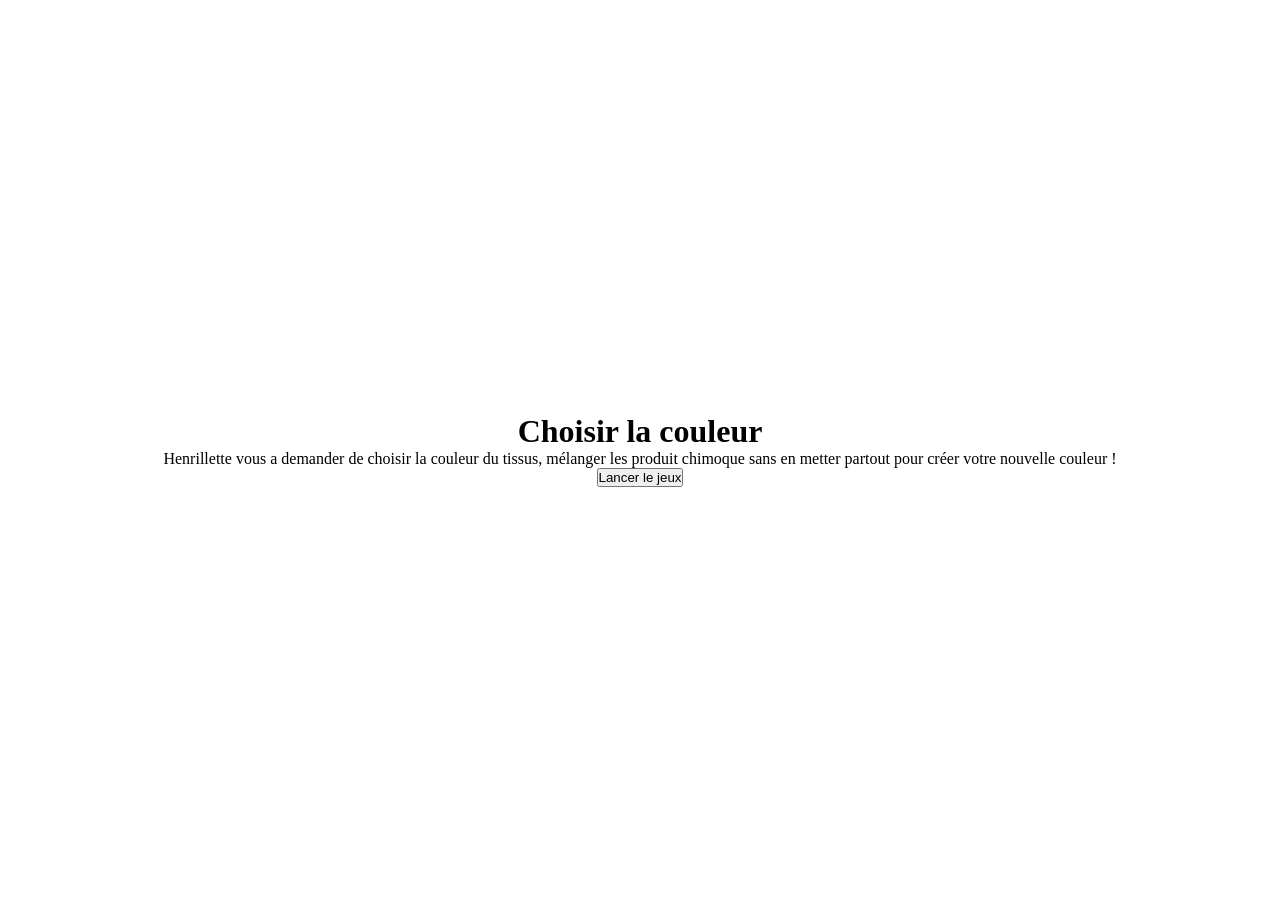
==== jeu_1/index.html @ a20fc321 "Ajout jeux 2 sans git" ====
<!DOCTYPE html>
<html lang="fr">

<head>
    <meta charset="UTF-8">
    <meta name="viewport" content="width=device-width, initial-scale=1.0">

    <link rel="stylesheet" href="css/styles.css">

    <title>Jeux Partie | 1</title>
</head>

<body data-continue-url="prochaine-page.html">
    <div class="intro" aria-hidden="false">
        <h1 class="titre">Choisir la couleur</h1>
        <p class="text anime">Henrillette vous a demander de choisir la couleur du tissus, mélanger les produit chimoque sans en metter partout pour créer votre nouvelle couleur !</p>
        <button class="start" aria-expanded="false">Lancer le jeux</button>
    </div>

    <div class="rules-modal" aria-hidden="true">
        <div class="rules-card">
            <h2>Regles du jeu</h2>
            <ul>
                <li>Choisis un verre de couleur et verse dans le verre cible.</li>
                <li>Ne renverse pas a cote, sinon tu perds des points.</li>
                <li>Le chrono dure 10 secondes des que la partie commence.</li>
            </ul>
            <button class="start-confirm">Commencer</button>
        </div>
    </div>

        <canvas id="canvas" aria-hidden="true"></canvas>

        <script src="js/script.js"></script>
        <script src="js/game.js"></script>
</body>

</html>
---- jeu_1/css/styles.css ----
* {
  margin: 0;
  padding: 0;
  box-sizing: border-box;
}
body {
  overflow: hidden;
}
.intro {
  display: flex;
  flex-direction: column;
  justify-content: center;
  align-items: center;
  height: 100vh;
  padding: 50px;
  z-index: -1000;
  text-align: center;
}

.rules-modal {
  position: fixed;
  inset: 0;
  background: rgba(0, 0, 0, 0.72);
  display: flex;
  justify-content: center;
  align-items: center;
  padding: 24px;
  z-index: 1000;
}

.rules-card {
  width: min(560px, 92vw);
  background: #ffffff;
  color: #111111;
  border-radius: 14px;
  padding: 28px;
  box-shadow: 0 20px 45px rgba(0, 0, 0, 0.35);
}

.rules-card h2 {
  margin-bottom: 14px;
}

.rules-card ul {
  padding-left: 22px;
  margin-bottom: 20px;
  line-height: 1.5;
}

.start-confirm {
  border: none;
  border-radius: 10px;
  padding: 12px 20px;
  font-size: 18px;
  font-weight: 700;
  background: #111111;
  color: #ffffff;
  cursor: pointer;
}

[aria-hidden="true"] {
  display: none;
}

.anime span {
  display: inline-block;
  opacity: 0;
  animation: text 0.6s ease forwards;
  animation-delay: calc(sibling-index() * .01s);
}

@keyframes text {
  0% {
    opacity: 0;
    transform: translateY(100px);
  }
  70% {
    transform: translateY(0);
  }
  100% {
    opacity: 1;
  }
}
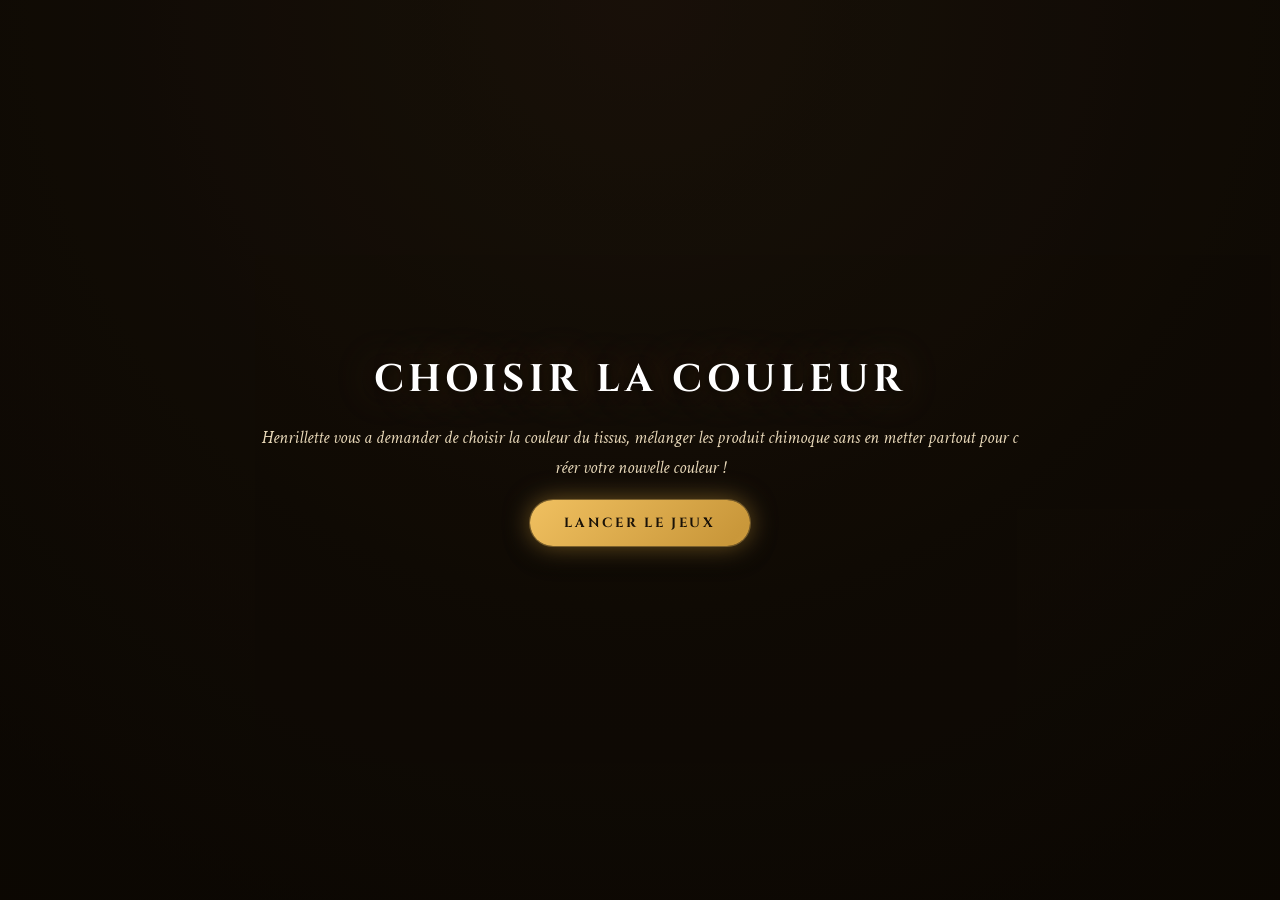
==== commit fdce4aec: "style jeux 1 + ajout jeux 3 et story telling.docx" ====
--- a/jeu_1/index.html
+++ b/jeu_1/index.html
@@ -4,6 +4,9 @@
 <head>
     <meta charset="UTF-8">
     <meta name="viewport" content="width=device-width, initial-scale=1.0">
+    <link rel="preconnect" href="https://fonts.googleapis.com">
+    <link rel="preconnect" href="https://fonts.gstatic.com" crossorigin>
+    <link href="https://fonts.googleapis.com/css2?family=Cinzel:wght@400;700;900&family=Crimson+Text:ital,wght@0,400;0,600;1,400&display=swap" rel="stylesheet">
 
     <link rel="stylesheet" href="css/styles.css">
 
--- a/jeu_1/css/styles.css
+++ b/jeu_1/css/styles.css
@@ -1,26 +1,98 @@
+:root {
+  --fond: #1a1208;
+  --or: #c9973a;
+  --or-vif: #f0c060;
+  --ivoire: #f5e8c8;
+  --ivoire-f: #a89060;
+}
+
 * {
   margin: 0;
   padding: 0;
   box-sizing: border-box;
 }
+
 body {
+  min-height: 100vh;
   overflow: hidden;
+  font-family: "Crimson Text", serif;
+  color: var(--ivoire);
+  background:
+    linear-gradient(rgba(0, 0, 0, 0.35), rgba(0, 0, 0, 0.35)),
+    radial-gradient(circle at top, #2a1d10 0%, #1a1208 55%, #120c05 100%);
 }
+
 .intro {
+  position: fixed;
+  inset: 0;
   display: flex;
   flex-direction: column;
   justify-content: center;
   align-items: center;
-  height: 100vh;
-  padding: 50px;
-  z-index: -1000;
+  gap: 18px;
+  padding: 32px;
   text-align: center;
+  background: rgba(10, 6, 2, 0.2);
+}
+
+.titre {
+  font-family: "Cinzel", serif;
+  font-size: clamp(1.4rem, 5vw, 2.4rem);
+  letter-spacing: 0.12em;
+  color: #fff;
+  text-transform: uppercase;
+  text-shadow: 0 2px 12px rgba(0, 0, 0, 0.8), 0 0 40px rgba(201, 151, 58, 0.4);
+}
+
+.text {
+  width: min(760px, 92vw);
+  line-height: 1.65;
+  font-size: clamp(0.95rem, 2.7vw, 1.1rem);
+  color: #e8d8b8;
+  font-style: italic;
+}
+
+.start,
+.start-confirm {
+  font-family: "Cinzel", serif;
+  font-weight: 700;
+  letter-spacing: 0.2em;
+  text-transform: uppercase;
+  border: none;
+  border-radius: 999px;
+  padding: 14px 34px;
+  cursor: pointer;
+  color: #1a1208;
+  background: linear-gradient(135deg, #f0c060, #c9973a, #f0c060);
+  background-size: 200% 100%;
+  box-shadow:
+    0 0 0 1px rgba(240, 192, 96, 0.35),
+    0 0 26px rgba(201, 151, 58, 0.55),
+    0 8px 26px rgba(0, 0, 0, 0.45);
+  transition: transform 0.25s ease, box-shadow 0.25s ease, background-position 0.35s ease;
+}
+
+.start:hover,
+.start-confirm:hover {
+  transform: translateY(-2px) scale(1.02);
+  background-position: 100% 0;
+  box-shadow:
+    0 0 0 2px rgba(240, 192, 96, 0.5),
+    0 0 36px rgba(201, 151, 58, 0.7),
+    0 10px 30px rgba(0, 0, 0, 0.5);
+}
+
+.start:active,
+.start-confirm:active {
+  transform: translateY(1px) scale(0.99);
 }
 
 .rules-modal {
   position: fixed;
   inset: 0;
-  background: rgba(0, 0, 0, 0.72);
+  background:
+    linear-gradient(rgba(10, 6, 2, 0.56), rgba(10, 6, 2, 0.56)),
+    radial-gradient(circle at top, rgba(40, 28, 15, 0.55), rgba(10, 6, 2, 0.9));
   display: flex;
   justify-content: center;
   align-items: center;
@@ -30,49 +102,53 @@
 
 .rules-card {
   width: min(560px, 92vw);
-  background: #ffffff;
-  color: #111111;
-  border-radius: 14px;
-  padding: 28px;
-  box-shadow: 0 20px 45px rgba(0, 0, 0, 0.35);
+  padding: 26px;
+  border-radius: 16px;
+  background: rgba(8, 5, 2, 0.58);
+  color: var(--ivoire);
+  border: 1px solid rgba(240, 210, 150, 0.28);
+  backdrop-filter: blur(14px);
+  -webkit-backdrop-filter: blur(14px);
+  box-shadow: 0 6px 32px rgba(0, 0, 0, 0.55), inset 0 1px 0 rgba(255, 255, 255, 0.05);
 }
 
 .rules-card h2 {
   margin-bottom: 14px;
+  font-family: "Cinzel", serif;
+  color: #fff;
+  letter-spacing: 0.08em;
 }
 
 .rules-card ul {
   padding-left: 22px;
   margin-bottom: 20px;
-  line-height: 1.5;
-}
-
-.start-confirm {
-  border: none;
-  border-radius: 10px;
-  padding: 12px 20px;
-  font-size: 18px;
-  font-weight: 700;
-  background: #111111;
-  color: #ffffff;
-  cursor: pointer;
+  line-height: 1.6;
+  color: #e8d8b8;
 }
 
 [aria-hidden="true"] {
   display: none;
 }
 
+#canvas[aria-hidden="true"] {
+  display: none;
+}
+
+#canvas {
+  display: block;
+}
+
 .anime span {
   display: inline-block;
   opacity: 0;
   animation: text 0.6s ease forwards;
-  animation-delay: calc(sibling-index() * .01s);
+  animation-delay: calc(sibling-index() * 0.01s);
 }
 
 @keyframes text {
   0% {
     opacity: 0;
-    transform: translateY(100px);
+    transform: translateY(60px);
   }
   70% {
     transform: translateY(0);
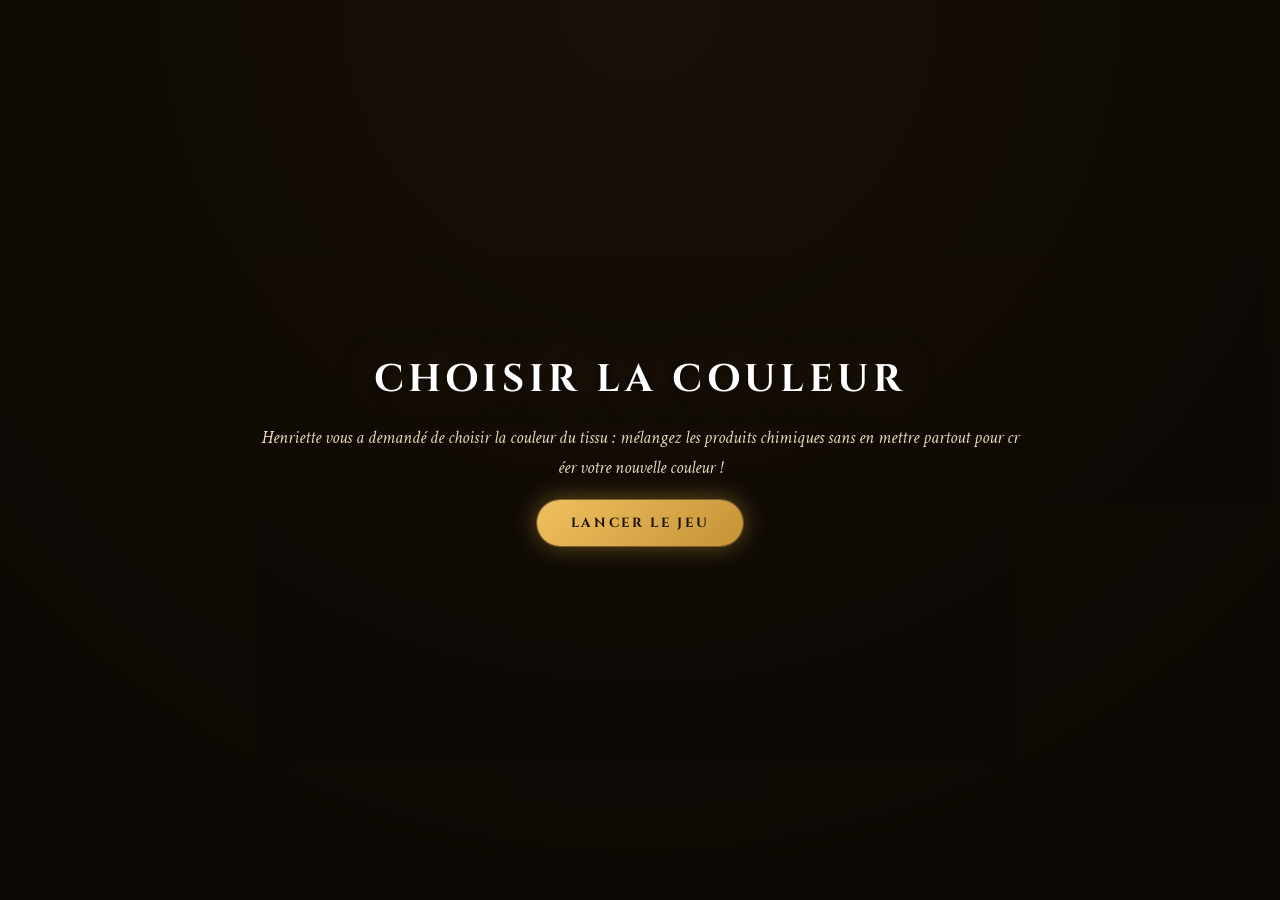
==== commit 80389563: "Corection" ====
--- a/jeu_1/index.html
+++ b/jeu_1/index.html
@@ -4,6 +4,8 @@
 <head>
     <meta charset="UTF-8">
     <meta name="viewport" content="width=device-width, initial-scale=1.0">
+    <meta name="theme-color" content="#1a1208">
+    <link rel="manifest" href="/manifest.json">
     <link rel="preconnect" href="https://fonts.googleapis.com">
     <link rel="preconnect" href="https://fonts.gstatic.com" crossorigin>
     <link href="https://fonts.googleapis.com/css2?family=Cinzel:wght@400;700;900&family=Crimson+Text:ital,wght@0,400;0,600;1,400&display=swap" rel="stylesheet">
@@ -13,20 +15,20 @@
     <title>Jeux Partie | 1</title>
 </head>
 
-<body data-continue-url="prochaine-page.html">
+<body data-continue-url="../messages.html?step=1">
     <div class="intro" aria-hidden="false">
         <h1 class="titre">Choisir la couleur</h1>
-        <p class="text anime">Henrillette vous a demander de choisir la couleur du tissus, mélanger les produit chimoque sans en metter partout pour créer votre nouvelle couleur !</p>
-        <button class="start" aria-expanded="false">Lancer le jeux</button>
+        <p class="text anime">Henriette vous a demandé de choisir la couleur du tissu : mélangez les produits chimiques sans en mettre partout pour créer votre nouvelle couleur !</p>
+        <button class="start" aria-expanded="false">Lancer le jeu</button>
     </div>
 
     <div class="rules-modal" aria-hidden="true">
         <div class="rules-card">
-            <h2>Regles du jeu</h2>
+            <h2>Règles du jeu</h2>
             <ul>
                 <li>Choisis un verre de couleur et verse dans le verre cible.</li>
-                <li>Ne renverse pas a cote, sinon tu perds des points.</li>
-                <li>Le chrono dure 10 secondes des que la partie commence.</li>
+                <li>Ne renverse pas à côté, sinon tu perds des points.</li>
+                <li>Le chrono dure 10 secondes dès que la partie commence.</li>
             </ul>
             <button class="start-confirm">Commencer</button>
         </div>
@@ -36,6 +38,7 @@
 
         <script src="js/script.js"></script>
         <script src="js/game.js"></script>
+        <script src="/js/pwa.js"></script>
 </body>
 
 </html>
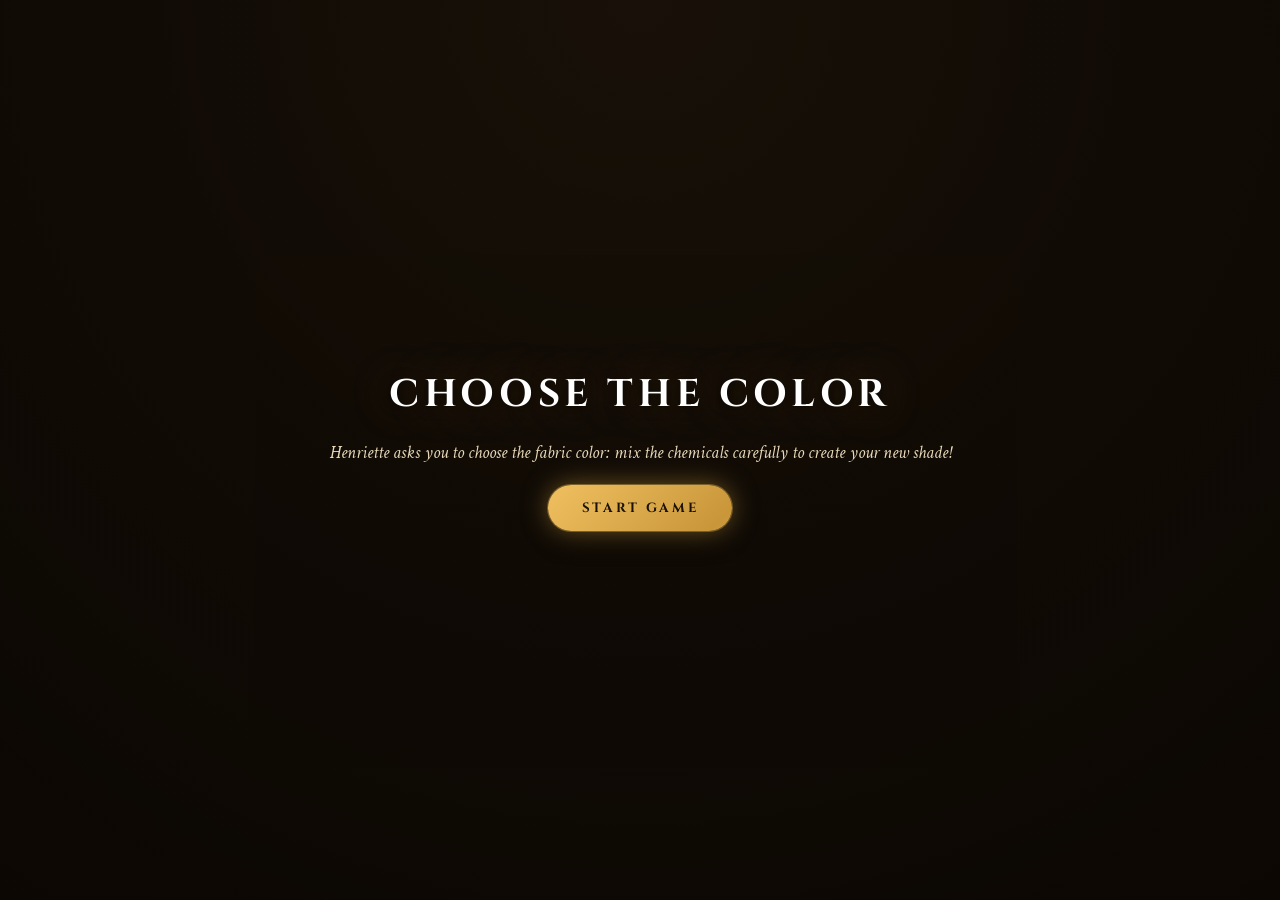
==== commit 26c0ccf6: "Trad" ====
--- a/jeu_1/index.html
+++ b/jeu_1/index.html
@@ -1,5 +1,5 @@
 <!DOCTYPE html>
-<html lang="fr">
+<html lang="en">
 
 <head>
     <meta charset="UTF-8">
@@ -12,25 +12,25 @@
 
     <link rel="stylesheet" href="css/styles.css">
 
-    <title>Jeux Partie | 1</title>
+    <title>Game | Part 1</title>
 </head>
 
 <body data-continue-url="../messages.html?step=1">
     <div class="intro" aria-hidden="false">
-        <h1 class="titre">Choisir la couleur</h1>
-        <p class="text anime">Henriette vous a demandé de choisir la couleur du tissu : mélangez les produits chimiques sans en mettre partout pour créer votre nouvelle couleur !</p>
-        <button class="start" aria-expanded="false">Lancer le jeu</button>
+        <h1 class="titre">Choose the color</h1>
+        <p class="text anime">Henriette asks you to choose the fabric color: mix the chemicals carefully to create your new shade!</p>
+        <button class="start" aria-expanded="false">Start game</button>
     </div>
 
     <div class="rules-modal" aria-hidden="true">
         <div class="rules-card">
-            <h2>Règles du jeu</h2>
+            <h2>Game rules</h2>
             <ul>
-                <li>Choisis un verre de couleur et verse dans le verre cible.</li>
-                <li>Ne renverse pas à côté, sinon tu perds des points.</li>
-                <li>Le chrono dure 10 secondes dès que la partie commence.</li>
+                <li>Choose a color glass and pour it into the target glass.</li>
+                <li>Do not spill outside, or you lose points.</li>
+                <li>The timer lasts 10 seconds once the round starts.</li>
             </ul>
-            <button class="start-confirm">Commencer</button>
+            <button class="start-confirm">Start</button>
         </div>
     </div>
 
